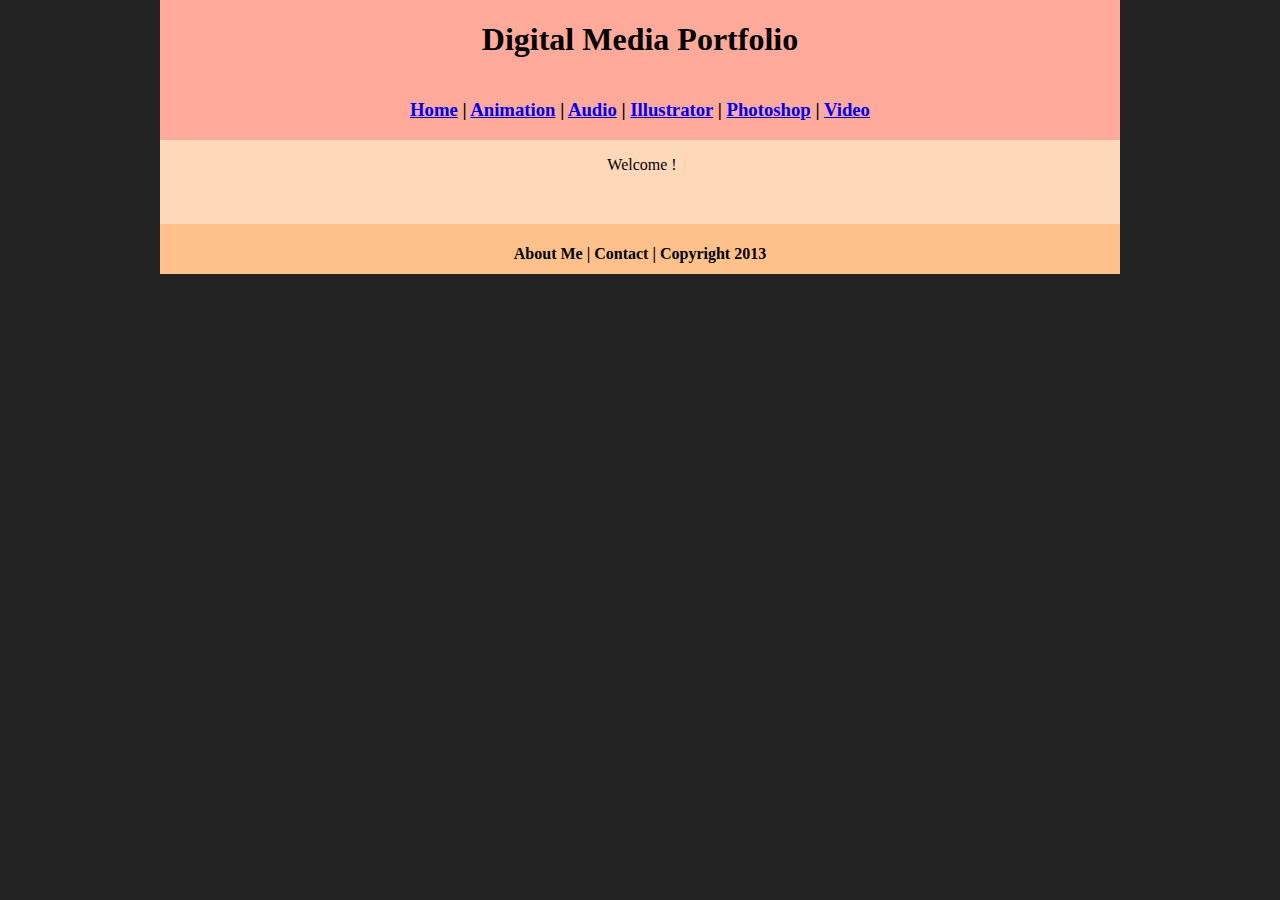
==== index.html @ 41331a73 "Add files via upload" ====
<!DOCTYPE html>
<html class="homePage">
<head>
	<!-- This is a comment! Text here will be ignored by the browser. -->
	<meta charset="UTF-8">
	<title>My Portfolio</title>
	<link href="myCSS.css" rel="stylesheet" type="text/css">
</head>
<body>
<div class="container">
  <div class="header">
  	<h1>Digital Media Portfolio</h1>
  </div>
  <div class="nav">
    <h3><a href="index.html">Home</a> | <a href="Animation/index.html">Animation</a> | <a href="Audio/index.html">Audio</a> | <a href="Illustrator/index.html">Illustrator</a> | <a href="Photoshop/index.html">Photoshop</a> | <a href="Video/index.html">Video</a></h3>
  </div>
  <div class="content">
    <p>&nbsp;Welcome !</p>
    <p>&nbsp;</p>
  </div>
  <div class="footer">
    <h4>About Me | Contact | Copyright 2013</h4>
  </div>
</div>
</body>
</html>
---- myCSS.css ----
@charset "UTF-8";
/* This is a comment! Text here will be ignored by the browser. */
body {
	margin: 0 auto;
}
.homePage {
	background: #222222;
}
.container {
	width: 960px;
	margin: 0 auto;
}
.header {
	background: #FFAA9A;
	text-align: center;
	margin: 0px;
	padding: 5;
	float: left;
	width: 100%;
	height: 80px;
	
}
.nav {
	background: #FFAA9A;
	margin: 0px;
	padding: 5;
	float: left;
	width: 100%;
	height: 60px;
	text-align: center;
}
.content {
	background: #FED8B8;
	margin: 0px;
	float: left;
	width: 100%;
	text-align: center;
}
.footer {
	background: #FFC18C;
	margin: 0px;
	float: left;
	width: 100%;
	height: 50px;
	text-align: center;
}
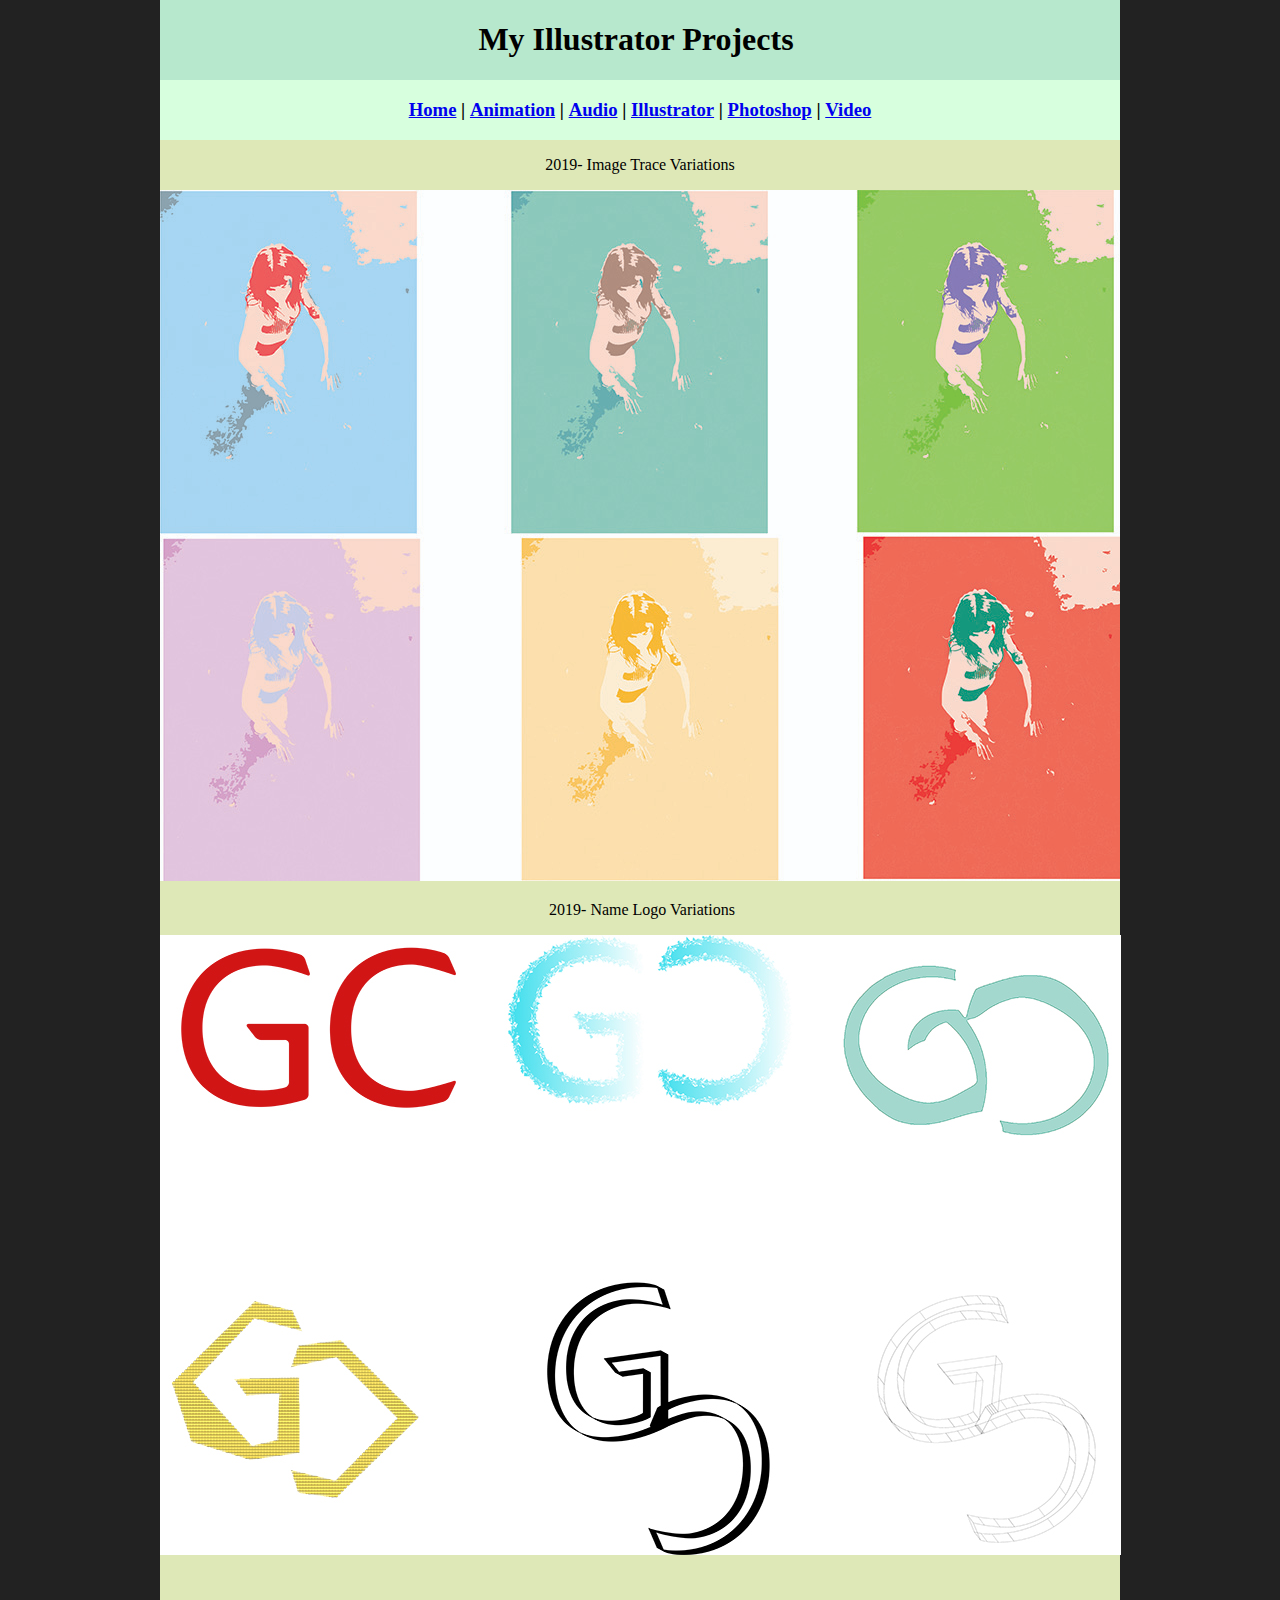
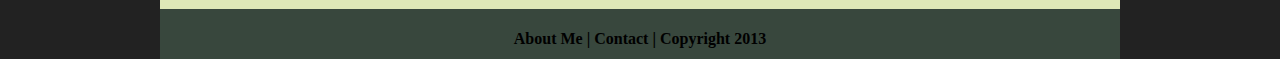
==== commit 4a30e8de: "Add files via upload" ====
--- a/index.html
+++ b/index.html
@@ -4,18 +4,22 @@
 	<!-- This is a comment! Text here will be ignored by the browser. -->
 	<meta charset="UTF-8">
 	<title>My Portfolio</title>
-	<link href="myCSS.css" rel="stylesheet" type="text/css">
+	<link href="../myCSS.css" rel="stylesheet" type="text/css">
 </head>
 <body>
 <div class="container">
   <div class="header">
-  	<h1>Digital Media Portfolio</h1>
+  	<h1>My Illustrator Projects&nbsp;</h1>
   </div>
   <div class="nav">
-    <h3><a href="index.html">Home</a> | <a href="Animation/index.html">Animation</a> | <a href="Audio/index.html">Audio</a> | <a href="Illustrator/index.html">Illustrator</a> | <a href="Photoshop/index.html">Photoshop</a> | <a href="Video/index.html">Video</a></h3>
+    <h3><a href="../index.html">Home</a> | <a href="../Animation/index.html">Animation</a> | <a href="../Audio/index.html">Audio</a> | <a href="../Illustrator/index.html">Illustrator</a> | <a href="../Photoshop/index.html">Photoshop</a> | <a href="../Video/index.html">Video</a></h3>
   </div>
   <div class="content">
-    <p>&nbsp;Welcome !</p>
+	  </h1>
+    <p> 2019- Image Trace Variations</p>
+      <p><img src="ImageTrace.jpg" width="960" height="691" alt=""> </p>
+<p>&nbsp;2019- Name Logo Variations</p>
+    <img src="namelogo.jpg" width="961" height="620" alt=""/>
     <p>&nbsp;</p>
   </div>
   <div class="footer">
--- a/myCSS.css
+++ b/myCSS.css
@@ -11,7 +11,7 @@
 	margin: 0 auto;
 }
 .header {
-	background: #FFAA9A;
+	background: #B7E8CD;
 	text-align: center;
 	margin: 0px;
 	padding: 5;
@@ -21,7 +21,7 @@
 	
 }
 .nav {
-	background: #FFAA9A;
+	background: #D7FFDE;
 	margin: 0px;
 	padding: 5;
 	float: left;
@@ -30,14 +30,14 @@
 	text-align: center;
 }
 .content {
-	background: #FED8B8;
+	background: #DEE8B7;
 	margin: 0px;
 	float: left;
 	width: 100%;
 	text-align: center;
 }
 .footer {
-	background: #FFC18C;
+	background: #38473D;
 	margin: 0px;
 	float: left;
 	width: 100%;
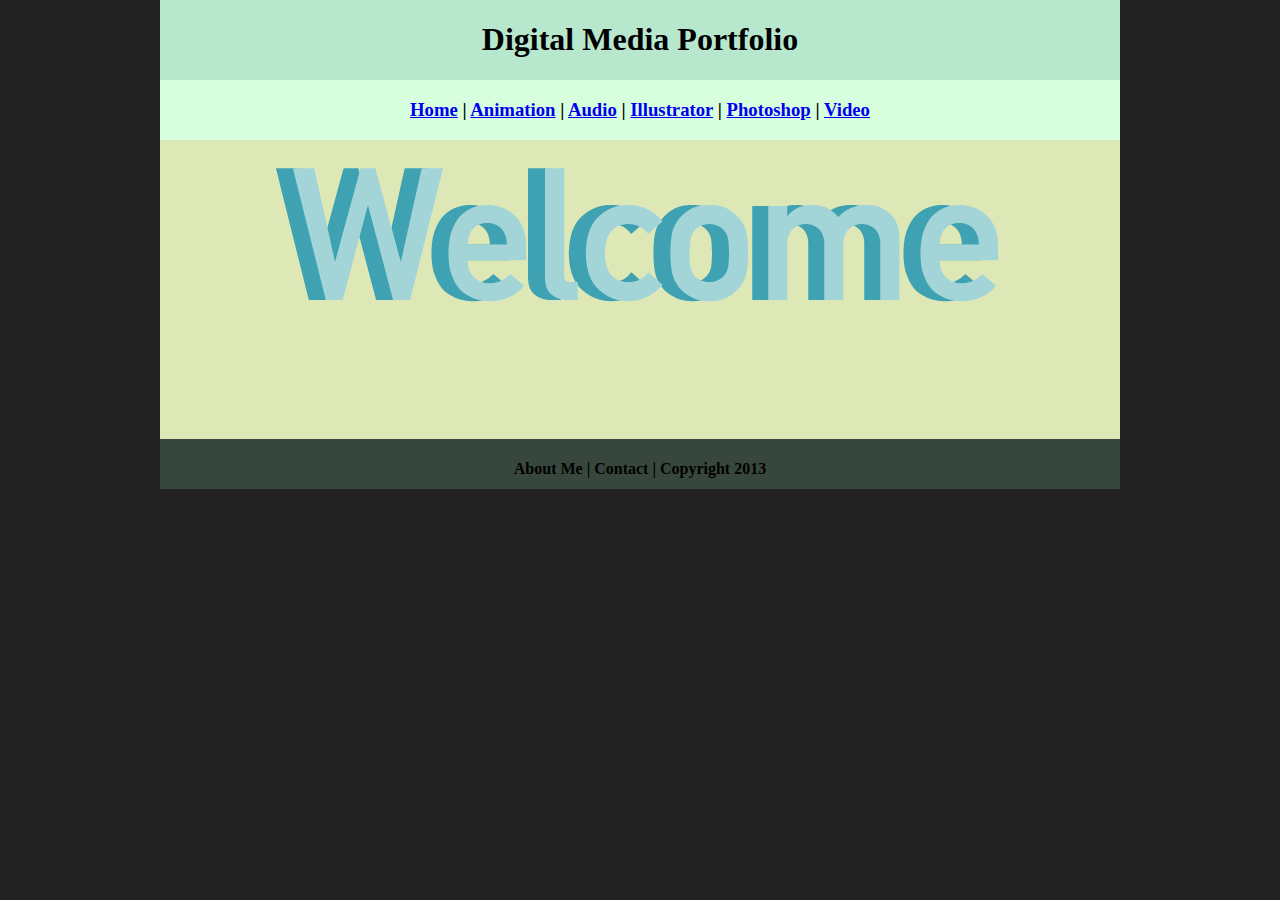
==== commit a7053958: "Add files via upload" ====
--- a/index.html
+++ b/index.html
@@ -4,23 +4,20 @@
 	<!-- This is a comment! Text here will be ignored by the browser. -->
 	<meta charset="UTF-8">
 	<title>My Portfolio</title>
-	<link href="../myCSS.css" rel="stylesheet" type="text/css">
+	<link href="myCSS.css" rel="stylesheet" type="text/css">
 </head>
 <body>
 <div class="container">
   <div class="header">
-  	<h1>My Illustrator Projects&nbsp;</h1>
+  	<h1>Digital Media Portfolio</h1>
   </div>
   <div class="nav">
-    <h3><a href="../index.html">Home</a> | <a href="../Animation/index.html">Animation</a> | <a href="../Audio/index.html">Audio</a> | <a href="../Illustrator/index.html">Illustrator</a> | <a href="../Photoshop/index.html">Photoshop</a> | <a href="../Video/index.html">Video</a></h3>
+    <h3><a href="index.html">Home</a> | <a href="Animation/index.html">Animation</a> | <a href="Audio/index.html">Audio</a> | <a href="Illustrator/index.html">Illustrator</a> | <a href="Photoshop/index.html">Photoshop</a> | <a href="Video/index.html">Video</a></h3>
   </div>
   <div class="content">
-	  </h1>
-    <p> 2019- Image Trace Variations</p>
-      <p><img src="ImageTrace.jpg" width="960" height="691" alt=""> </p>
-<p>&nbsp;2019- Name Logo Variations</p>
-    <img src="namelogo.jpg" width="961" height="620" alt=""/>
+    <img src="welcomegraphic.png" width="732" height="211" alt=""/>
     <p>&nbsp;</p>
+<p>&nbsp;</p>
   </div>
   <div class="footer">
     <h4>About Me | Contact | Copyright 2013</h4>
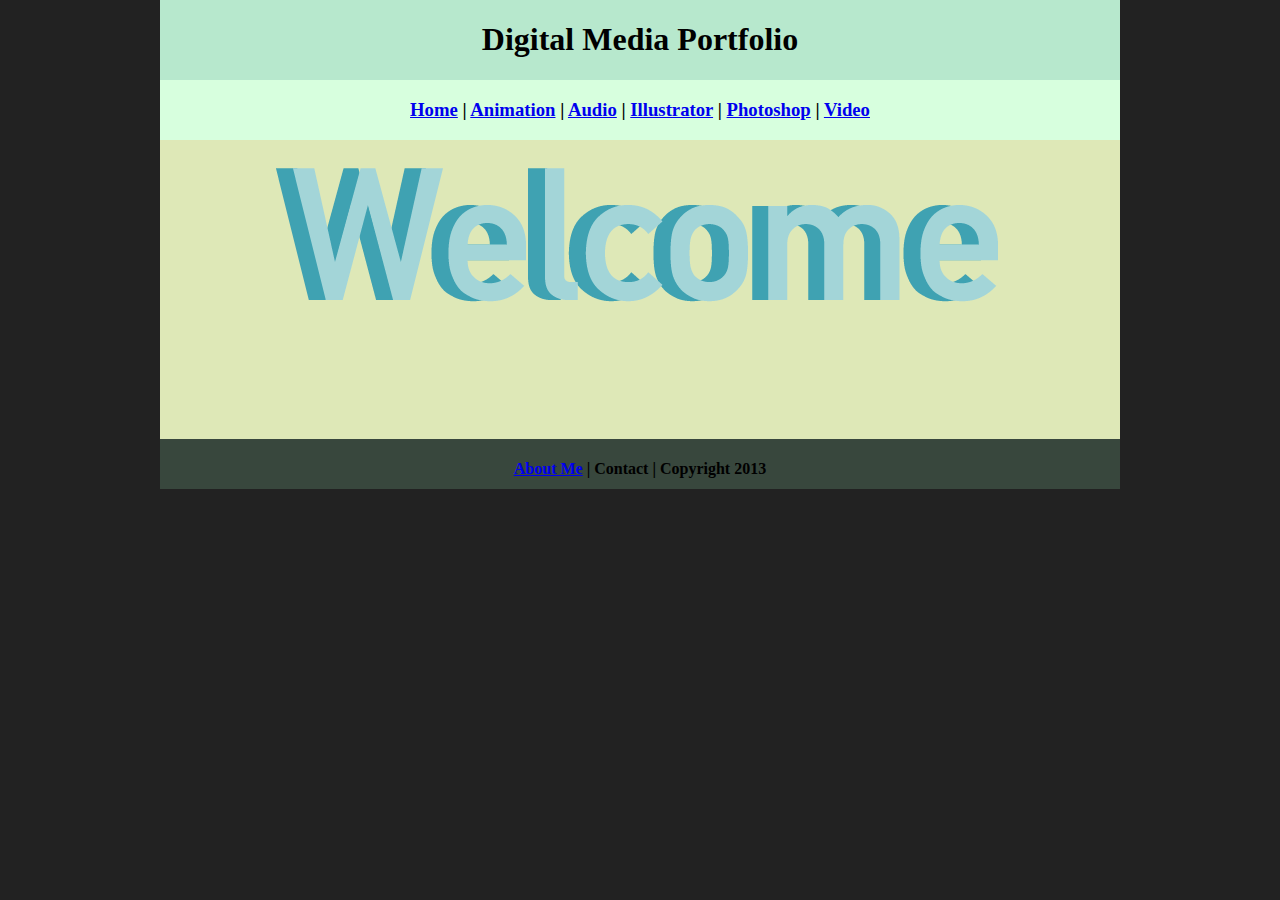
==== commit eb64ba2c: "Add files via upload" ====
--- a/index.html
+++ b/index.html
@@ -20,7 +20,7 @@
 <p>&nbsp;</p>
   </div>
   <div class="footer">
-    <h4>About Me | Contact | Copyright 2013</h4>
+    <h4><a href="About Me/index.html">About Me</a> | Contact | Copyright 2013</h4>
   </div>
 </div>
 </body>
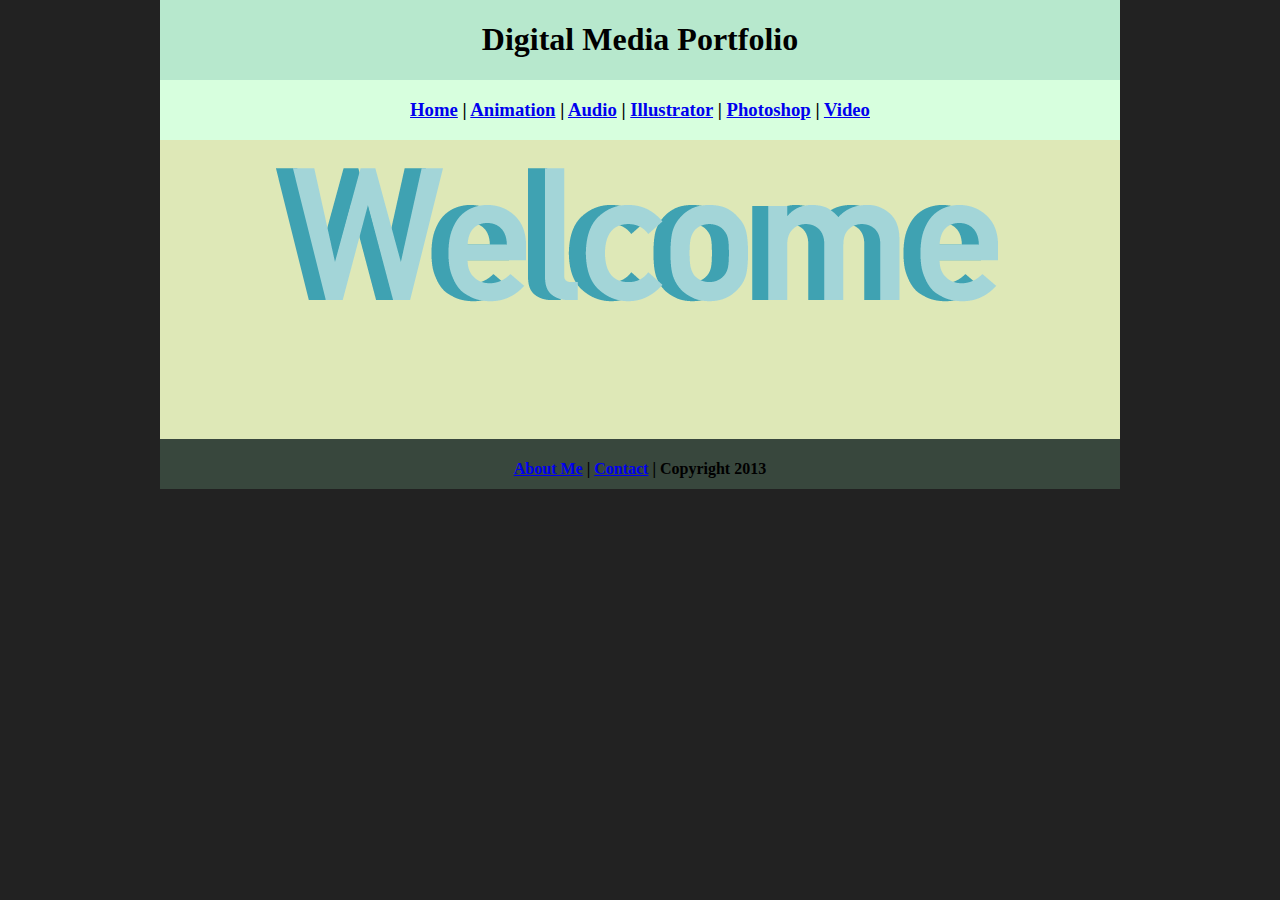
==== commit e5587762: "Add files via upload" ====
--- a/index.html
+++ b/index.html
@@ -20,7 +20,7 @@
 <p>&nbsp;</p>
   </div>
   <div class="footer">
-    <h4><a href="About Me/index.html">About Me</a> | Contact | Copyright 2013</h4>
+    <h4><a href="About Me/index.html">About Me</a> | <a href="mailto:gracchri9622@granitesd.org">Contact</a> | Copyright 2013</h4>
   </div>
 </div>
 </body>
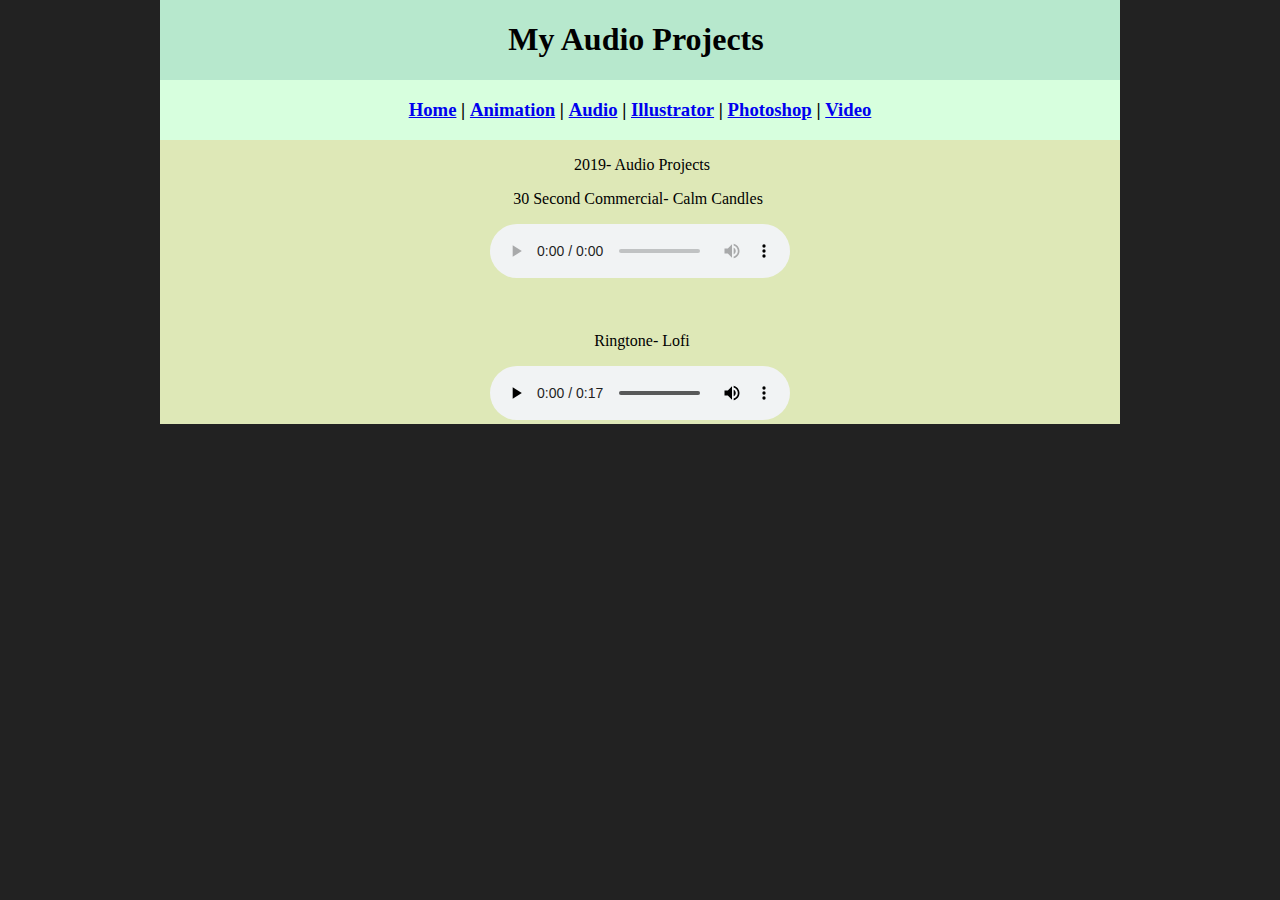
==== commit c427be08: "Add files via upload" ====
--- a/index.html
+++ b/index.html
@@ -4,23 +4,34 @@
 	<!-- This is a comment! Text here will be ignored by the browser. -->
 	<meta charset="UTF-8">
 	<title>My Portfolio</title>
-	<link href="myCSS.css" rel="stylesheet" type="text/css">
+	<link href="../myCSS.css" rel="stylesheet" type="text/css">
 </head>
 <body>
 <div class="container">
   <div class="header">
-  	<h1>Digital Media Portfolio</h1>
+  	<h1>My Audio Projects&nbsp;</h1>
   </div>
   <div class="nav">
-    <h3><a href="index.html">Home</a> | <a href="Animation/index.html">Animation</a> | <a href="Audio/index.html">Audio</a> | <a href="Illustrator/index.html">Illustrator</a> | <a href="Photoshop/index.html">Photoshop</a> | <a href="Video/index.html">Video</a></h3>
+    <h3><a href="../index.html">Home</a> | <a href="../Animation/index.html">Animation</a> | <a href="../Audio/index.html">Audio</a> | <a href="../Illustrator/index.html">Illustrator</a> | <a href="../Photoshop/index.html">Photoshop</a> | <a href="../Video/index.html">Video</a></h3>
   </div>
   <div class="content">
-    <img src="welcomegraphic.png" width="732" height="211" alt=""/>
-    <p>&nbsp;</p>
-<p>&nbsp;</p>
-  </div>
+    <p>&nbsp;2019- Audio Projects</p>
+<p>30 Second Commercial- Calm Candles&nbsp;</p>
+    <audio controls>
+  <source src="30SecondAudioCommercial.mp3" type="audio/ogg">
+  <source src="30SecondAudioCommercial.mp3" type="audio/mpeg">
+  Your browser does not support the audio tag.
+</audio>
+    <p> &nbsp;</p>
+	 <p>&nbsp;Ringtone- Lofi</p>
+	  <audio controls>
+  <source src="ringtone.mp3" type="audio/ogg">
+  <source src="ringtone" type="audio/mpeg">
+  Your browser does not support the audio tag.
+</<p> &nbsp;</p>a<p> &nbsp;</p>udio>
+  <<p> &nbsp;</p>/div>
   <div class="footer">
-    <h4><a href="About Me/index.html">About Me</a> | <a href="mailto:gracchri9622@granitesd.org">Contact</a> | Copyright 2013</h4>
+    <h4><a href="../About Me/index.html">About Me</a> | <a href="mailto:gracchri9622@granitesd.org">Contact</a> | Copyright 2013</h4>
   </div>
 </div>
 </body>
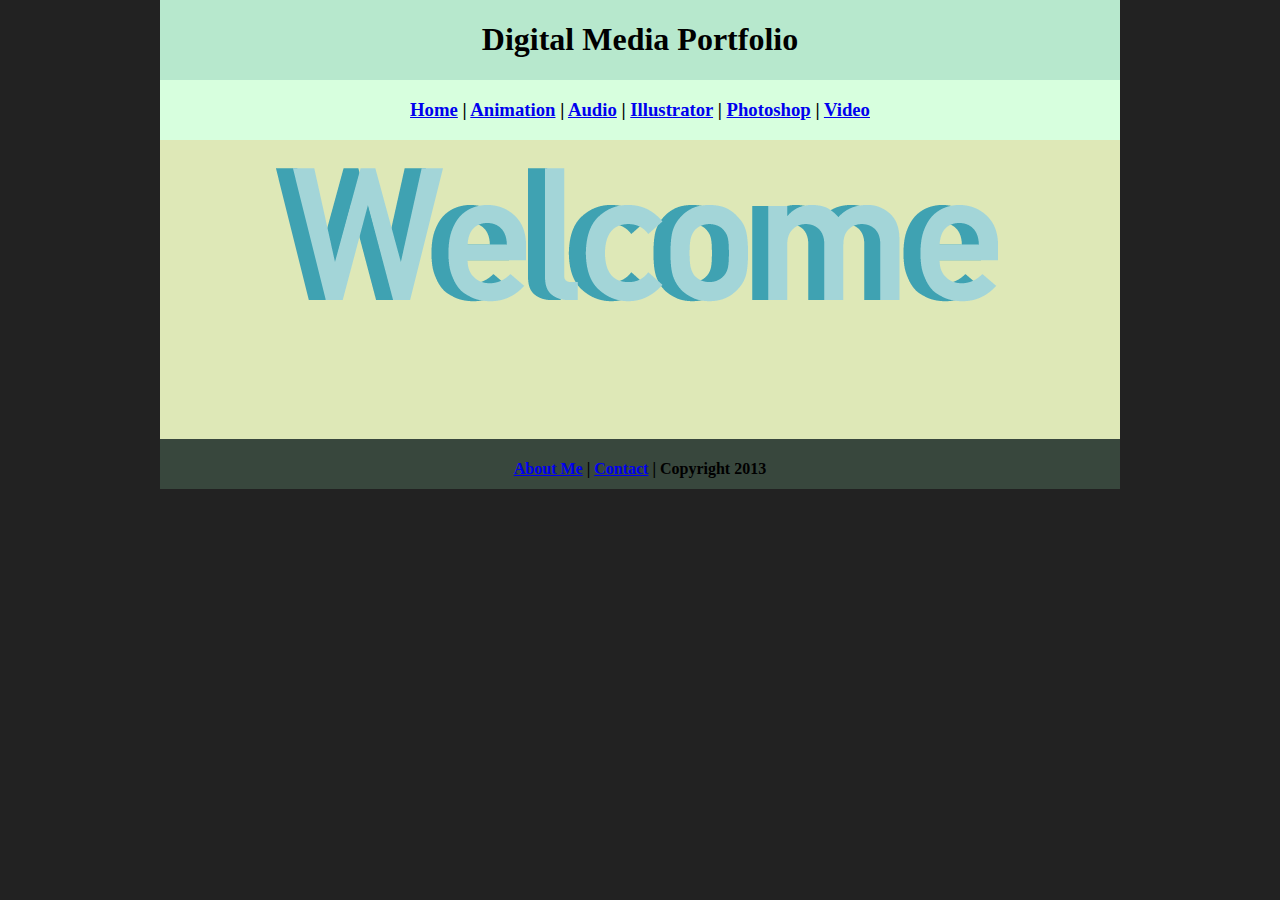
==== commit c21b8385: "Add files via upload" ====
--- a/index.html
+++ b/index.html
@@ -4,34 +4,23 @@
 	<!-- This is a comment! Text here will be ignored by the browser. -->
 	<meta charset="UTF-8">
 	<title>My Portfolio</title>
-	<link href="../myCSS.css" rel="stylesheet" type="text/css">
+	<link href="myCSS.css" rel="stylesheet" type="text/css">
 </head>
 <body>
 <div class="container">
   <div class="header">
-  	<h1>My Audio Projects&nbsp;</h1>
+  	<h1>Digital Media Portfolio</h1>
   </div>
   <div class="nav">
-    <h3><a href="../index.html">Home</a> | <a href="../Animation/index.html">Animation</a> | <a href="../Audio/index.html">Audio</a> | <a href="../Illustrator/index.html">Illustrator</a> | <a href="../Photoshop/index.html">Photoshop</a> | <a href="../Video/index.html">Video</a></h3>
+    <h3><a href="index.html">Home</a> | <a href="Animation/index.html">Animation</a> | <a href="Audio/index.html">Audio</a> | <a href="Illustrator/index.html">Illustrator</a> | <a href="Photoshop/index.html">Photoshop</a> | <a href="Video/index.html">Video</a></h3>
   </div>
   <div class="content">
-    <p>&nbsp;2019- Audio Projects</p>
-<p>30 Second Commercial- Calm Candles&nbsp;</p>
-    <audio controls>
-  <source src="30SecondAudioCommercial.mp3" type="audio/ogg">
-  <source src="30SecondAudioCommercial.mp3" type="audio/mpeg">
-  Your browser does not support the audio tag.
-</audio>
-    <p> &nbsp;</p>
-	 <p>&nbsp;Ringtone- Lofi</p>
-	  <audio controls>
-  <source src="ringtone.mp3" type="audio/ogg">
-  <source src="ringtone" type="audio/mpeg">
-  Your browser does not support the audio tag.
-</<p> &nbsp;</p>a<p> &nbsp;</p>udio>
-  <<p> &nbsp;</p>/div>
+    <img src="welcomegraphic.png" width="732" height="211" alt=""/>
+    <p>&nbsp;</p>
+<p>&nbsp;</p>
+  </div>
   <div class="footer">
-    <h4><a href="../About Me/index.html">About Me</a> | <a href="mailto:gracchri9622@granitesd.org">Contact</a> | Copyright 2013</h4>
+    <h4><a href="About Me/index.html">About Me</a> | <a href="mailto:gracchri9622@granitesd.org">Contact</a> | Copyright 2013</h4>
   </div>
 </div>
 </body>
